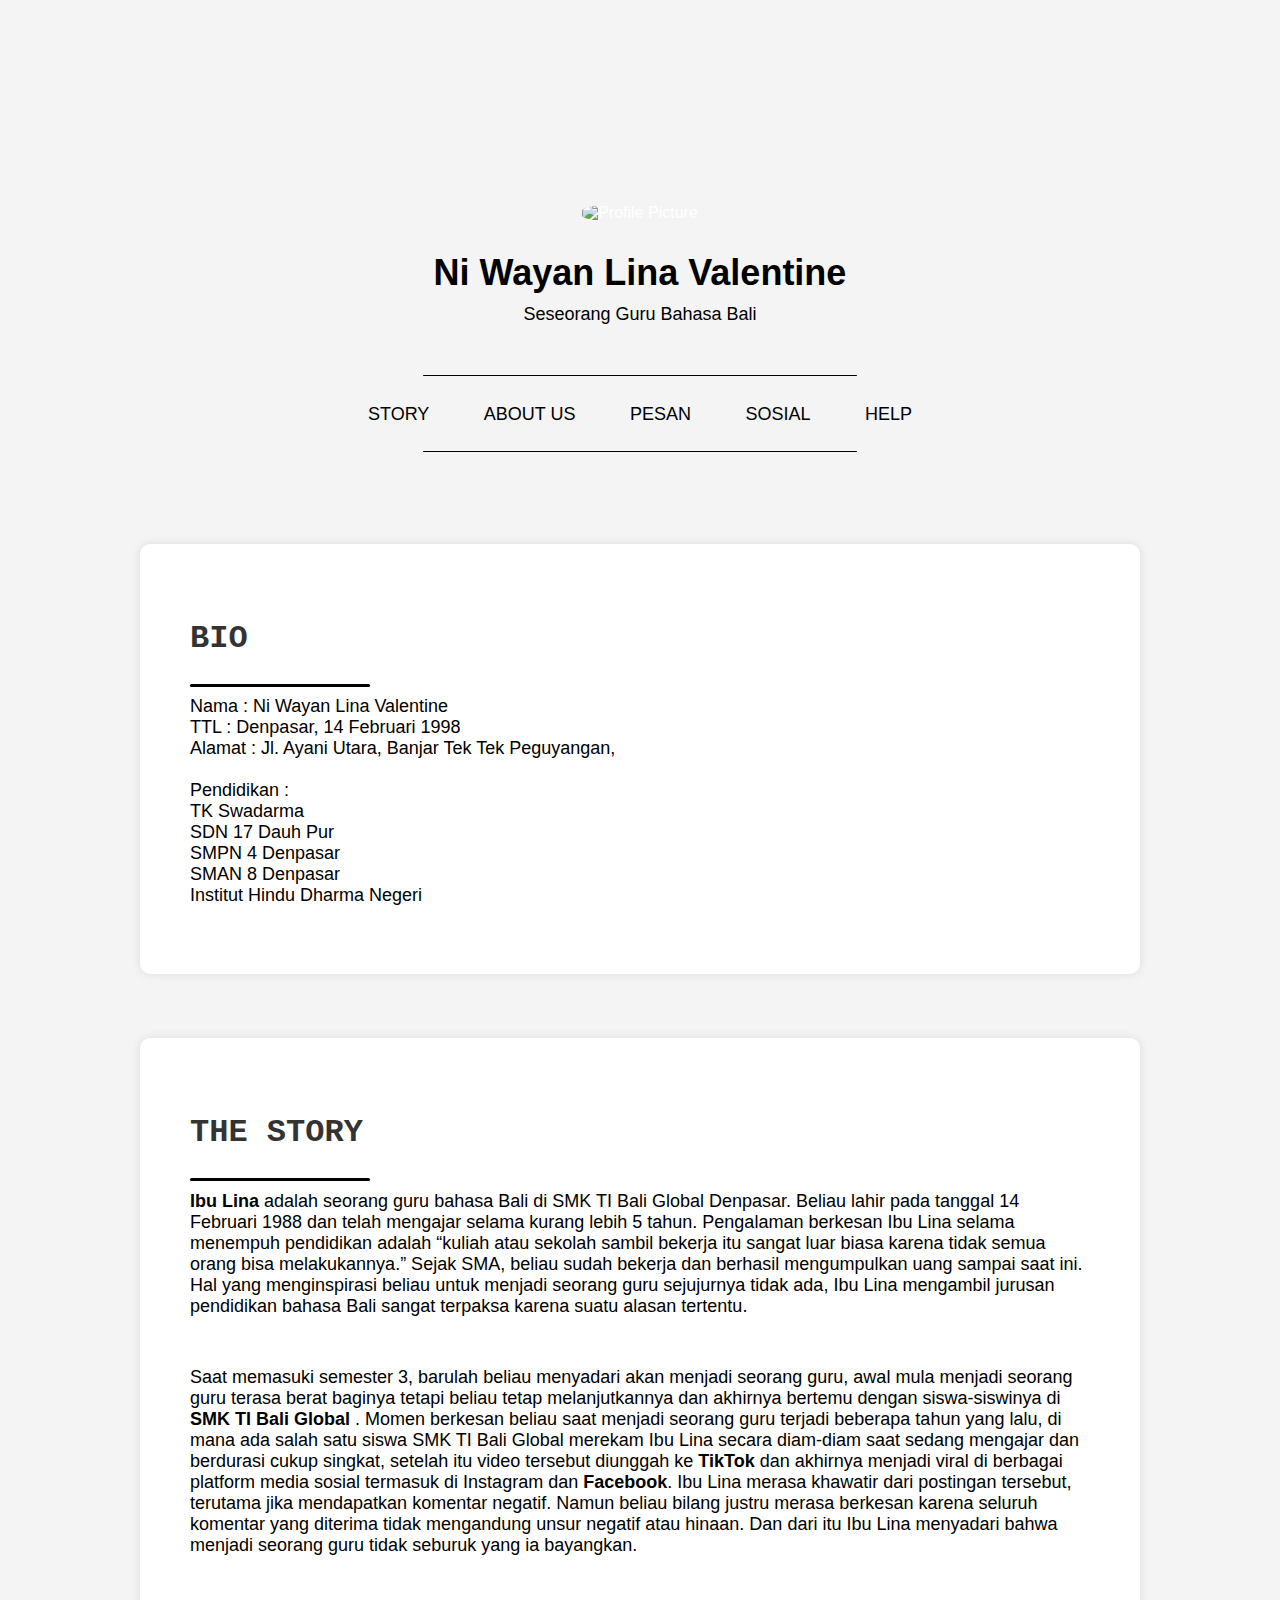
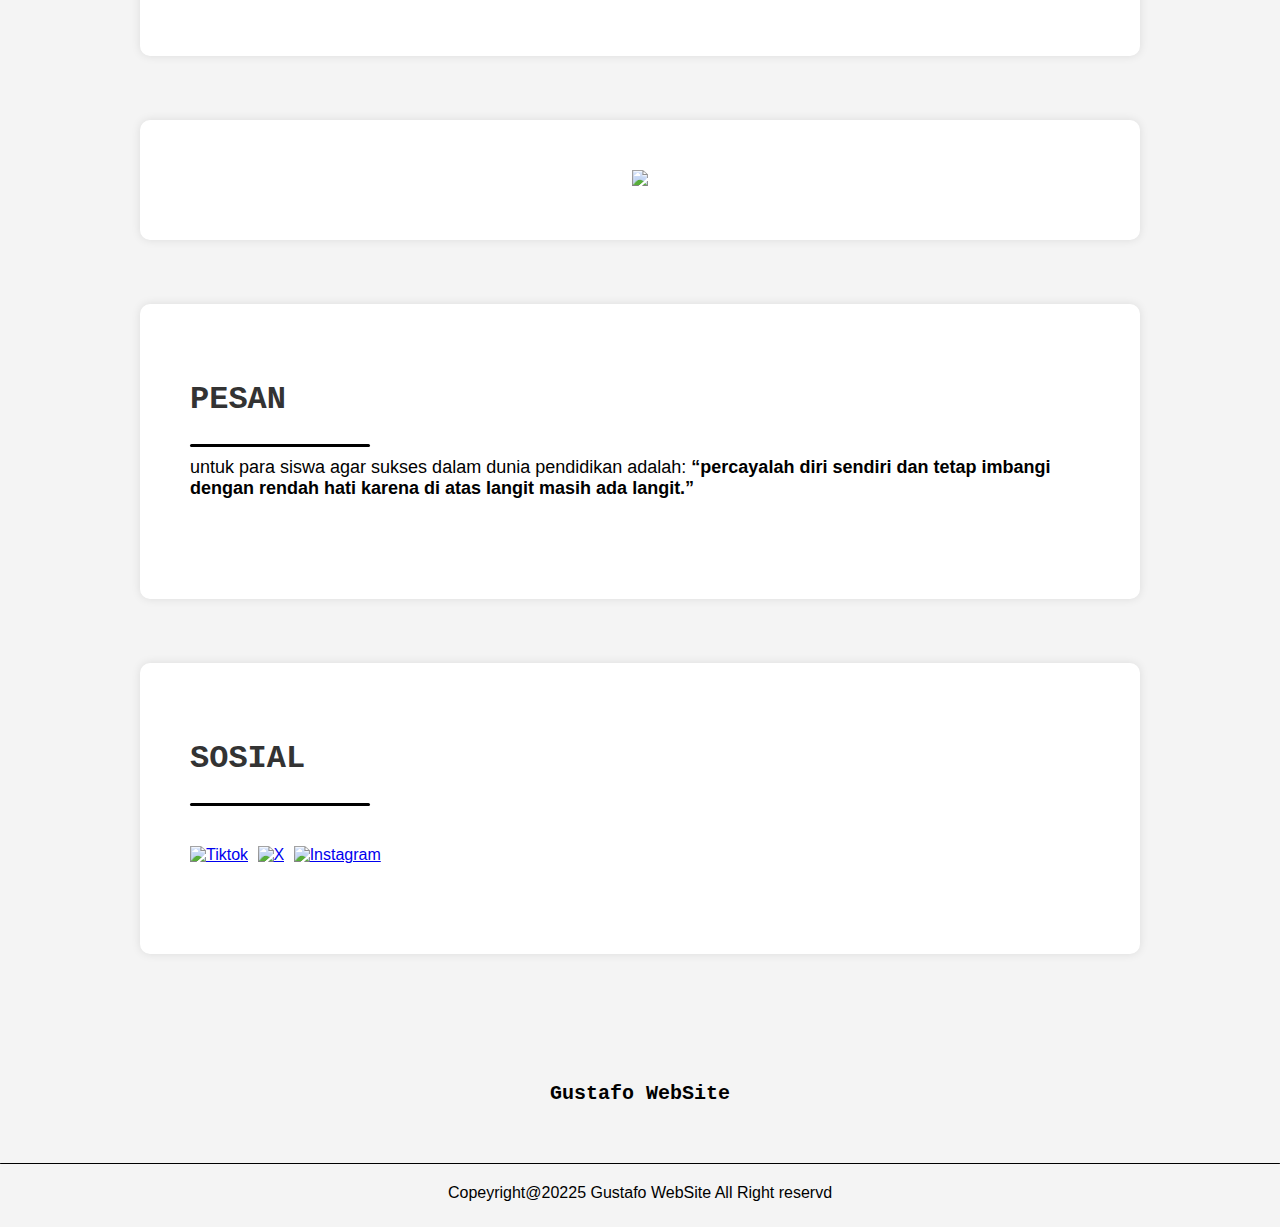
==== index.html @ 4a1abba3 "Add files via upload" ====
<!DOCTYPE html>
<html lang="id">
<head>
    <meta charset="UTF-8">
    <meta name="viewport" content="width=device-width, initial-scale=1.0">
    <title>MY WEBSITE</title>
    <link rel="stylesheet" href="style.css">
</head>
<body>
    <header>
        <video autoplay muted loop id="background-video">
            <source src="/Projek 0.1/Assets/6981425-hd_1920_1080_25fps.mp4" type="video/mp4">
        </video>
        <div class="profile">
            <img src="/assets/Foto_-_Copy-removebg-preview.png" alt="Profile Picture">
        </div>
        <h1>Ni Wayan Lina Valentine</h1>
        <p>Seseorang Guru Bahasa Bali</p>
        <hr>
        <nav><br>
            <ul>
                <li><a href="#story">STORY</a></li>
                <li><a href="aboutus.html">ABOUT US</a></li>
                <li><a href="#pesan">PESAN</a></li>
                <li><a href="#sosial">SOSIAL</a></li>
                <li><a href="help.html">HELP</a></li>
            </ul>
        </nav><br>
        <hr>
    </header>
    <section id="BIO">
        <h2>BIO</h2>
        <ul class="Bio"> <hr class="body-hr">
            <li>Nama : Ni Wayan Lina Valentine</li>
            <li>TTL  : Denpasar, 14 Februari 1998</li>
            <li>Alamat : Jl. Ayani Utara, Banjar Tek Tek Peguyangan, </li><br>
            <li>Pendidikan : </li>
            <li>TK Swadarma</li>
            <li>SDN 17 Dauh Pur</li>
            <li>SMPN 4 Denpasar</li>   
            <li>SMAN 8 Denpasar</li>
            <li>Institut Hindu Dharma Negeri </li>
        </ul>
    </section>
    <section id="story">
        <h2>THE STORY</h2><hr class="body-hr">
        <div class="story">
            <p>
                <b>Ibu Lina </b>adalah seorang guru bahasa Bali di SMK TI Bali Global Denpasar. Beliau lahir pada tanggal 14 Februari 1988 dan telah mengajar selama kurang lebih 5 tahun. Pengalaman berkesan Ibu Lina selama menempuh pendidikan adalah “kuliah atau sekolah sambil bekerja itu sangat luar biasa karena tidak semua orang bisa melakukannya.” Sejak SMA, beliau sudah bekerja dan berhasil mengumpulkan uang sampai saat ini. Hal yang menginspirasi beliau untuk menjadi seorang guru sejujurnya tidak ada, Ibu Lina mengambil jurusan pendidikan bahasa Bali sangat terpaksa karena suatu alasan tertentu.
                
            </p> 
            <p>
                Saat memasuki semester 3, barulah beliau menyadari akan menjadi seorang guru, awal mula menjadi seorang guru terasa berat baginya tetapi beliau tetap melanjutkannya dan akhirnya bertemu dengan siswa-siswinya di <b>SMK TI Bali Global</b> . Momen berkesan beliau saat menjadi seorang guru terjadi beberapa tahun yang lalu, di mana ada salah satu siswa SMK TI Bali Global merekam Ibu Lina secara diam-diam saat sedang mengajar dan berdurasi cukup singkat, setelah itu video tersebut diunggah ke <b>TikTok</b> dan akhirnya menjadi viral di berbagai platform media sosial termasuk di Instagram dan <b>Facebook</b>. Ibu Lina merasa khawatir dari postingan tersebut, terutama jika mendapatkan komentar negatif. Namun beliau bilang justru merasa berkesan karena seluruh komentar yang diterima tidak mengandung unsur negatif atau hinaan. Dan dari itu Ibu Lina menyadari bahwa menjadi seorang guru tidak seburuk yang ia bayangkan. 

            </p>
        </div> 
    </section>
    <div class="aksara-img">
    <section id="story">
        <img src="/assets/download.png">
    </section>
    </div>
    <section class="section1" id="pesan">
        <h2>PESAN</h2><hr class="body-hr">
        <p class="story">untuk para siswa agar sukses dalam dunia pendidikan adalah: <b>“percayalah diri sendiri dan tetap imbangi dengan rendah hati karena di atas langit masih ada langit.”</b></p>
    </section>
    <section id="sosial">
        <h2>SOSIAL</h2><hr class="body-hr">
        <div class="social-links">
            <a href="#"><img src="/projek 0.1/Assets/social-media.png" alt="Tiktok"></a>
            <a href="#"><img src="/assets/XLogo.png" alt="X"></a>
            <a href="#"><img src="/assets/instalogo.png" alt="Instagram"></a>
        </div>
    </section>
    <footer>
        <div class="social-footer">
            <h4>Gustafo WebSite</h4>
        <div class="icon-footer"> 
            <a href="#"><img src="" alt=""></a>
              <a  href="#"><img src="" alt=""></a>
               <a  href="#"><img src="" alt=""></a>
        </div>
            <hr class="hr-footer">
            <Ch4>Copeyright@20225 Gustafo WebSite All Right reservd</Ch4>   
        </div>
    </footer>
    <script src="script.js"></script>
</body>
</html>
---- style.css ----
body {
    font-family: Arial, sans-serif;
    margin: 0;
    padding: 0;
    text-align: center;
    scroll-behavior: smooth;
    font-size: 16px;
}

@media (max-width: 768Px) {
    body {
        font-size: 14px;
    }
}

@media (max-width: 480px) {
    body {
        font-size: 12px;
    }
}


header {
    background: url('/projek 0.1/Assets/for\ background.jpg') no-repeat center center;
    background-size: 100%;
    color: white;
    padding: 20px 20px;
    position: relative;
}


.profile img {
    width: auto;
    height: 190px;
    border-radius: 35%;
    margin-bottom: 2%;
    margin-top: 30px;
    transition: 0.5s;
}

.profile img:hover {
    transform: scale(1.2);

}
h1 {
    font-size: 36px;
    margin: 5px 0;
    color: black;
    font-family: Tahoma, sans-serif;
}

p {
    font-size: 18px;
    margin: 10px 0;
    margin-top: 10px;
    margin-bottom: 50px;
    font-family: Tahoma, sans-serif;
    color: black;
}

.story {
    text-align: left;
    font-family: Tahoma, sans-serif;
}

nav ul {
    list-style: none;
    padding: 0;
    margin: 2px 0 0;
}

nav ul li {
    display: inline;
    margin: 0 15px;
}

nav ul li a {
    color: black;
    text-decoration: none;
    font-size: 18px;
    padding: 10px;
    border-bottom: 2px solid transparent;
    transition: 0.3s;
}

nav ul li a:hover {
    border-bottom: 2px solid white;
}

.body-hr {
    height: 3px;
    margin-left: 0;
    width: 20%;
    background-color: black;
}
.Bio { 
    text-align: left;
    list-style-type: none;
    font-size: 18px;
}

ul {
    padding-left: 0; 
    margin-left: 0;
    font-family: Tahoma, sans-serif;
}

hr { 
    height: 1px;
    background-color: black;
    border: none;
    border-radius: 20px;
    width: 35%;
}

section {
    padding: 50px;
    background: white;
    margin: 20px auto;
    max-width: 900px;
    border-radius: 10px;
    box-shadow: 0px 0px 10px rgba(0, 0, 0, 0.1);
    transition: 0.8s;
    margin-top: 5%;
}

section:hover {
    transform: scale(1.2);
}

h2 {
    color: #333;
    text-align: left;
    font-size: 32px;
    font-family:  'Courier New', monospace;
}

h3 {
    font-style: italic;
    color: #666;
}


form {
    display: flex;
    flex-direction: column;
    width: 50%;
    margin: auto;
}

input, textarea {
    margin-bottom: 15px;
    padding: 10px;
    font-size: 16px;
    width: 100%;
    border: 1px solid #ccc;
    border-radius: 5px;
}

button {
    background: #333;
    color: white;
    padding: 10px;
    font-size: 18px;
    border: none;
    cursor: pointer;
    border-radius: 5px;
}

button:hover {
    background: #555;
}

.social-links {
    margin: 40px 0;
    text-align: left;
}

.social-links a img {
    width: 50px;
    margin-right: 5px;
    transition: 0.5s;
}

.social-links a img:hover {
    transform: scale(1.5);
}


@media (max-width: 768px) {
    form {
        width: 90%;
    }

    .profile img {
        width: 90px;
        height: 90px;
    }

    nav ul li {
        display: block;
        margin: 10px 0;
  }
}

.social-footer {
    margin-bottom: 2%;
    margin-top: 10%;
}

.hr-footer {
    height: 1px;
    background-color: black;
    border: none;
    width: auto;
    margin-bottom: 20px;
    margin-top: 1%;
}

h4 {
    font-family:  'Courier New', monospace;
    font-size: 20px;
}


/*About us*/

/* General Styles */
body {
    font-family: 'Arial', sans-serif;
    margin: 0;
    padding: 0;
    background: #f4f4f4;
    text-align: center;
}

/* Navigation Bar */
.top-navbar {
    background: rgba(0, 0, 0, 0.9);
    padding: 15px 0;
    display: flex;
    justify-content: space-between;
    align-items: center;
    position: fixed;
    width: 100%;
    top: 0;
    left: 0;
    z-index: 1000;
    font-family:  'Courier New', monospace;
}

.top-navbar .brand-name {
    color: white;
    font-size: 24px;
    font-weight: bold;
    margin-left: 20px;
}

.nav-links {
    list-style: none;
    margin: 0;
    padding: 0;
    display: flex;
}

.nav-links li {
    margin: 0 15px;
}

.nav-links li a {
    color: white;
    text-decoration: none;
    font-size: 16px;
    padding: 10px;
}

.nav-links li a:hover {
    border-bottom: 2px solid white;
}

.hero-section {
    background: white;
    padding: 100px 20px 50px;
    margin-top: 60px;
}

.hero-section h1 {
    font-size: 32px;
    color: #333;
    font-weight: bold;
    margin-bottom: 40px;
}

.hero-section .highlight {
    color: #ff5733;
}

.hero-section p {
    font-size: 18px;
    color: #666;
    max-width: 700px;
    margin: auto;
}

/* Team Section */
.team-container {
    display: flex;
    justify-content: center;
    flex-wrap: wrap;
    margin: 50px auto;
    max-width: 1200px;
}

.team-member-card {
    background: white;
    margin: 20px;
    padding: 20px;
    text-align: center;
    width: 250px;
    border-radius: 10px;
    box-shadow: 0 0 10px rgba(0, 0, 0, 0.1);
}

.team-member-card img {
    width: 100%;
    border-radius: 10px;
}

.team-member-card h3 {
    font-size: 20px;
    margin: 10px 0 5px;
    color: #333;
}

.team-member-card p {
    font-size: 16px;
    color: #777;
}
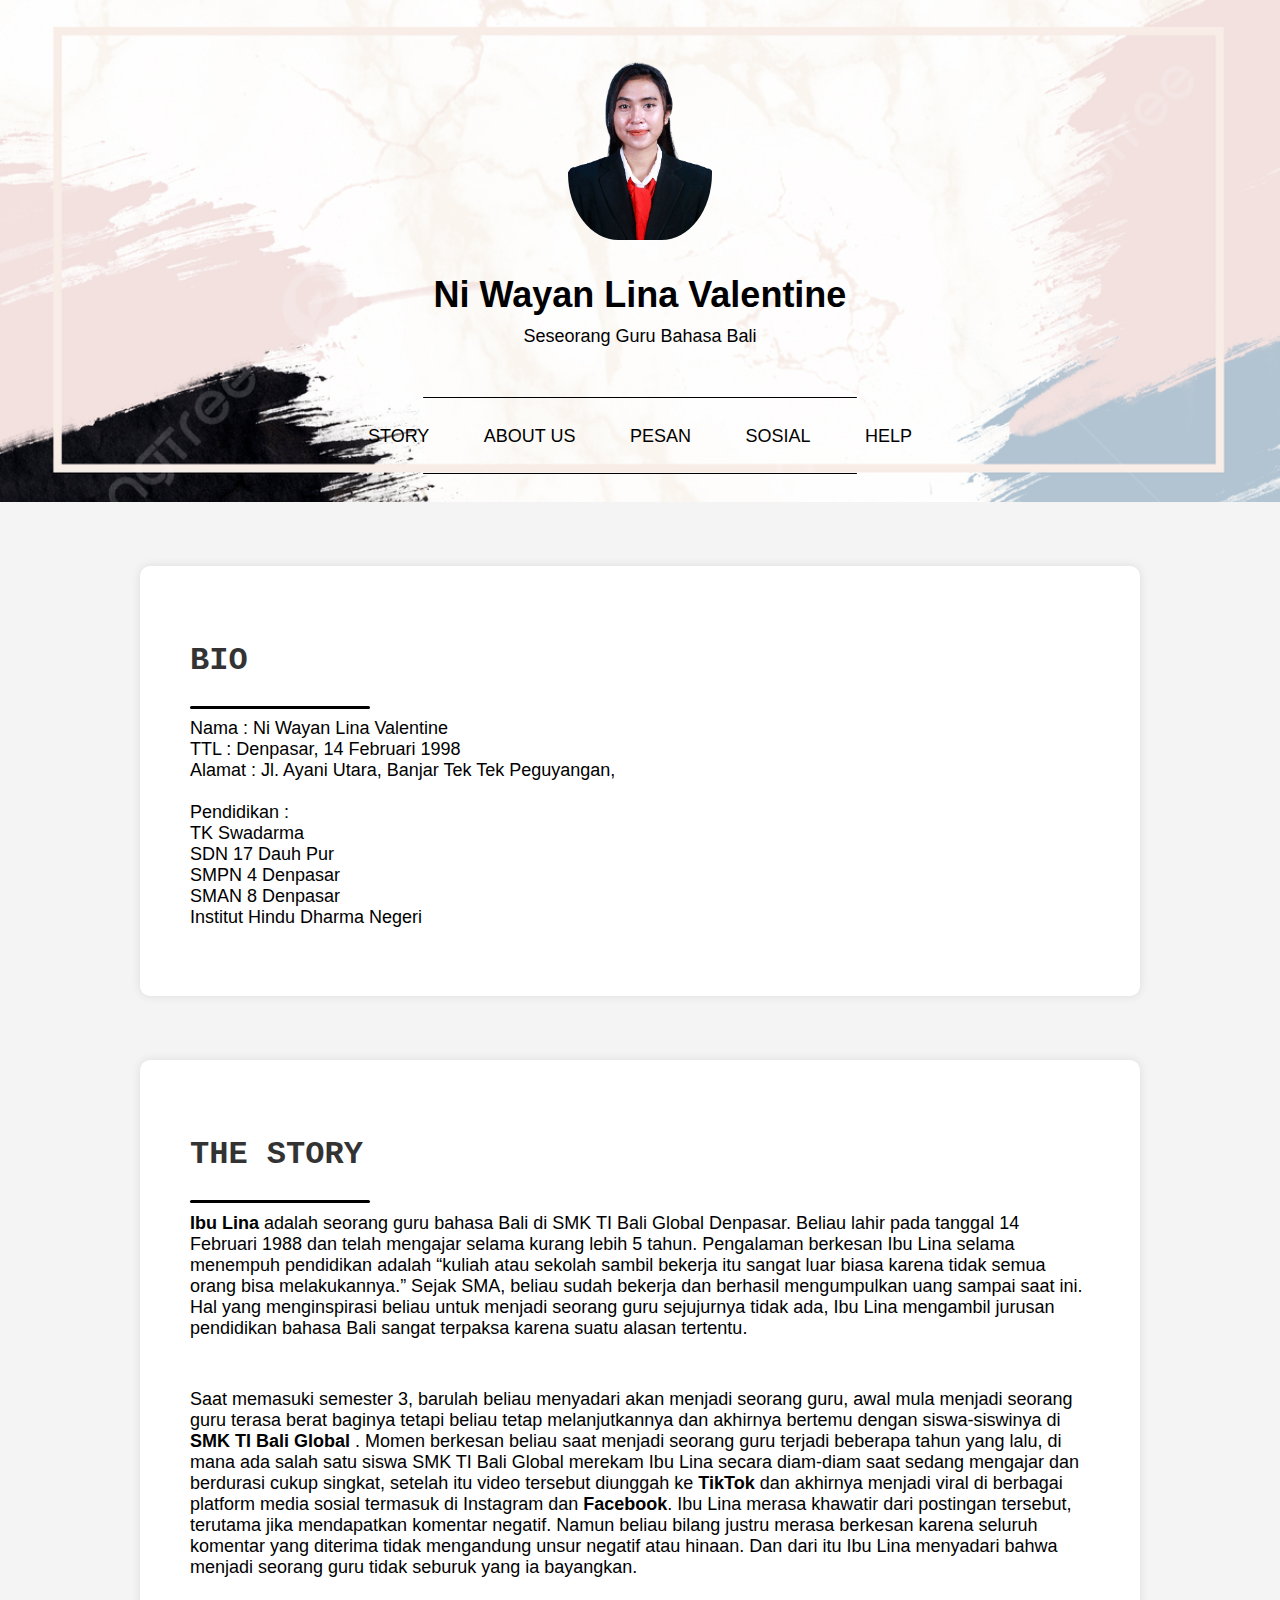
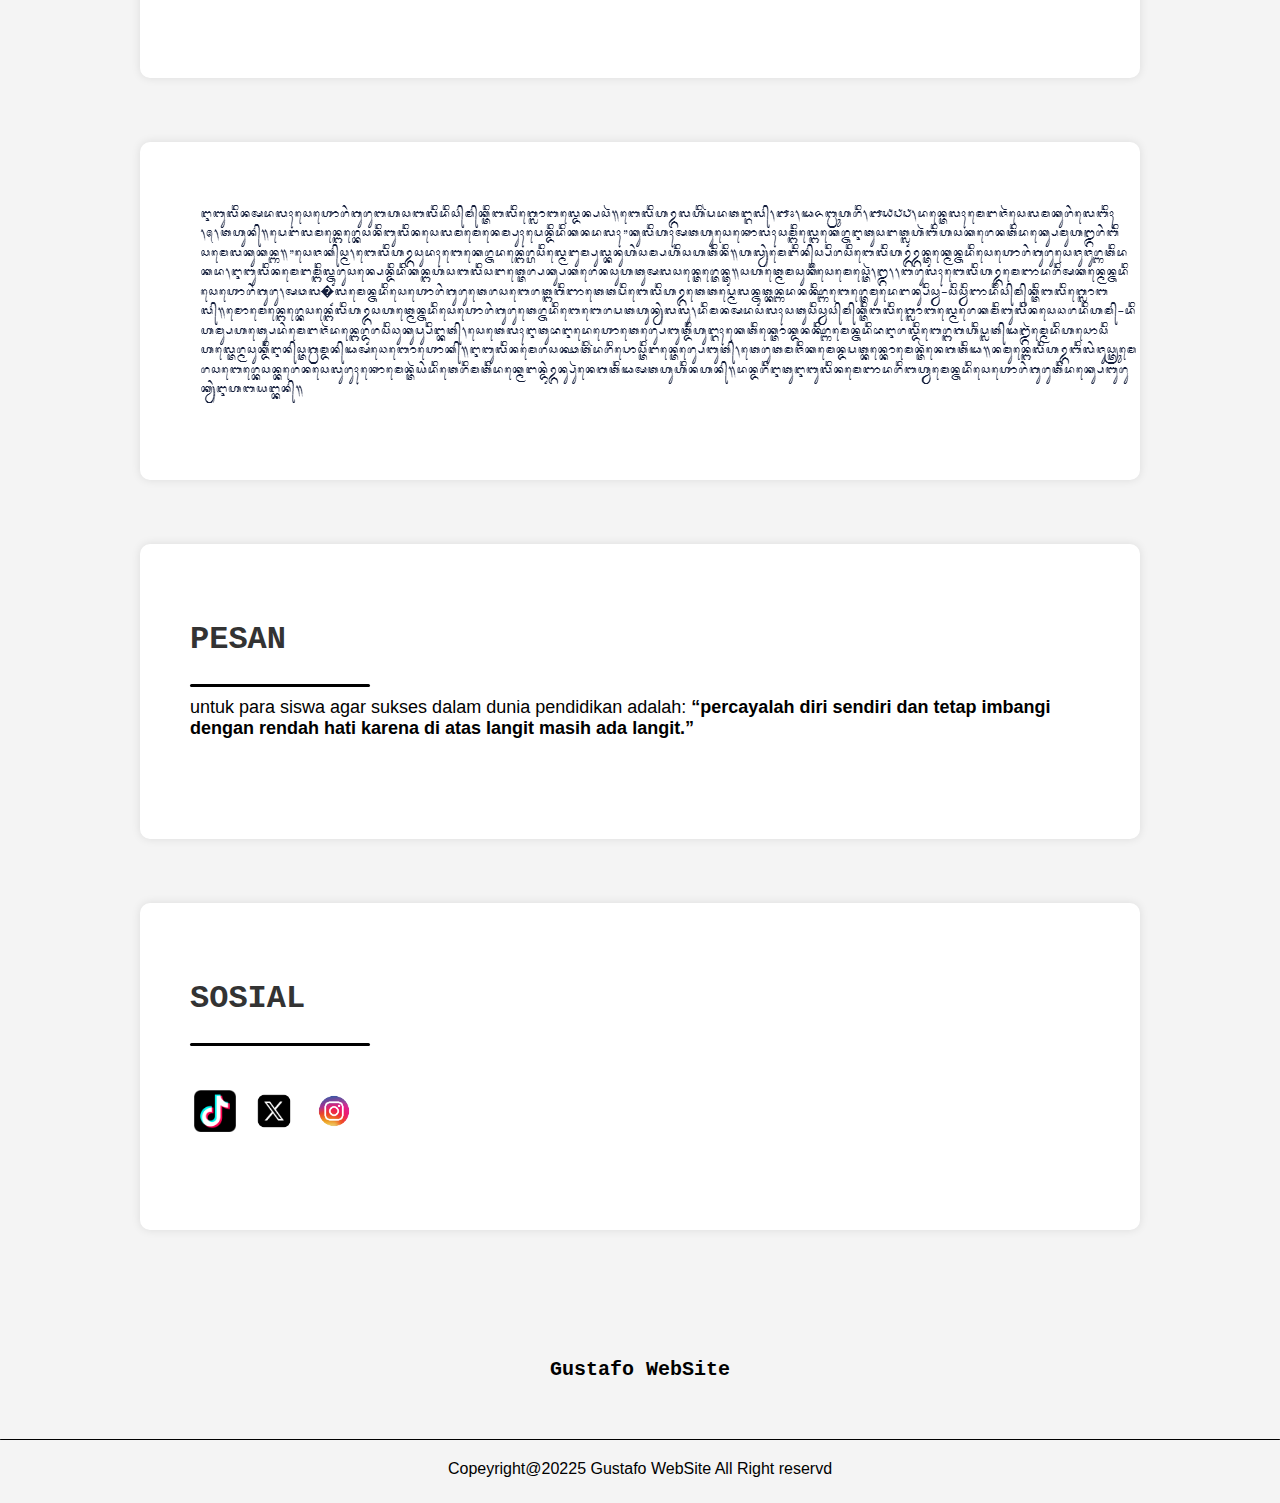
==== commit 3521d68f: "Add files via upload" ====
--- a/index.html
+++ b/index.html
@@ -8,11 +8,8 @@
 </head>
 <body>
     <header>
-        <video autoplay muted loop id="background-video">
-            <source src="/Projek 0.1/Assets/6981425-hd_1920_1080_25fps.mp4" type="video/mp4">
-        </video>
         <div class="profile">
-            <img src="/assets/Foto_-_Copy-removebg-preview.png" alt="Profile Picture">
+            <img src="Foto_-_Copy-removebg-preview.png" alt="Profile Picture">
         </div>
         <h1>Ni Wayan Lina Valentine</h1>
         <p>Seseorang Guru Bahasa Bali</p>
@@ -57,7 +54,7 @@
     </section>
     <div class="aksara-img">
     <section id="story">
-        <img src="/assets/download.png">
+        <img src="download.png">
     </section>
     </div>
     <section class="section1" id="pesan">
@@ -67,9 +64,9 @@
     <section id="sosial">
         <h2>SOSIAL</h2><hr class="body-hr">
         <div class="social-links">
-            <a href="#"><img src="/projek 0.1/Assets/social-media.png" alt="Tiktok"></a>
-            <a href="#"><img src="/assets/XLogo.png" alt="X"></a>
-            <a href="#"><img src="/assets/instalogo.png" alt="Instagram"></a>
+            <a href="#"><img src="social-media.png" alt="Tiktok"></a>
+            <a href="#"><img src="XLogo.png" alt="X"></a>
+            <a href="#"><img src="instalogo.png" alt="Instagram"></a>
         </div>
     </section>
     <footer>
--- a/style.css
+++ b/style.css
@@ -22,7 +22,7 @@
 
 
 header {
-    background: url('/projek 0.1/Assets/for\ background.jpg') no-repeat center center;
+    background: url('for background.jpg') no-repeat center center;
     background-size: 100%;
     color: white;
     padding: 20px 20px;
